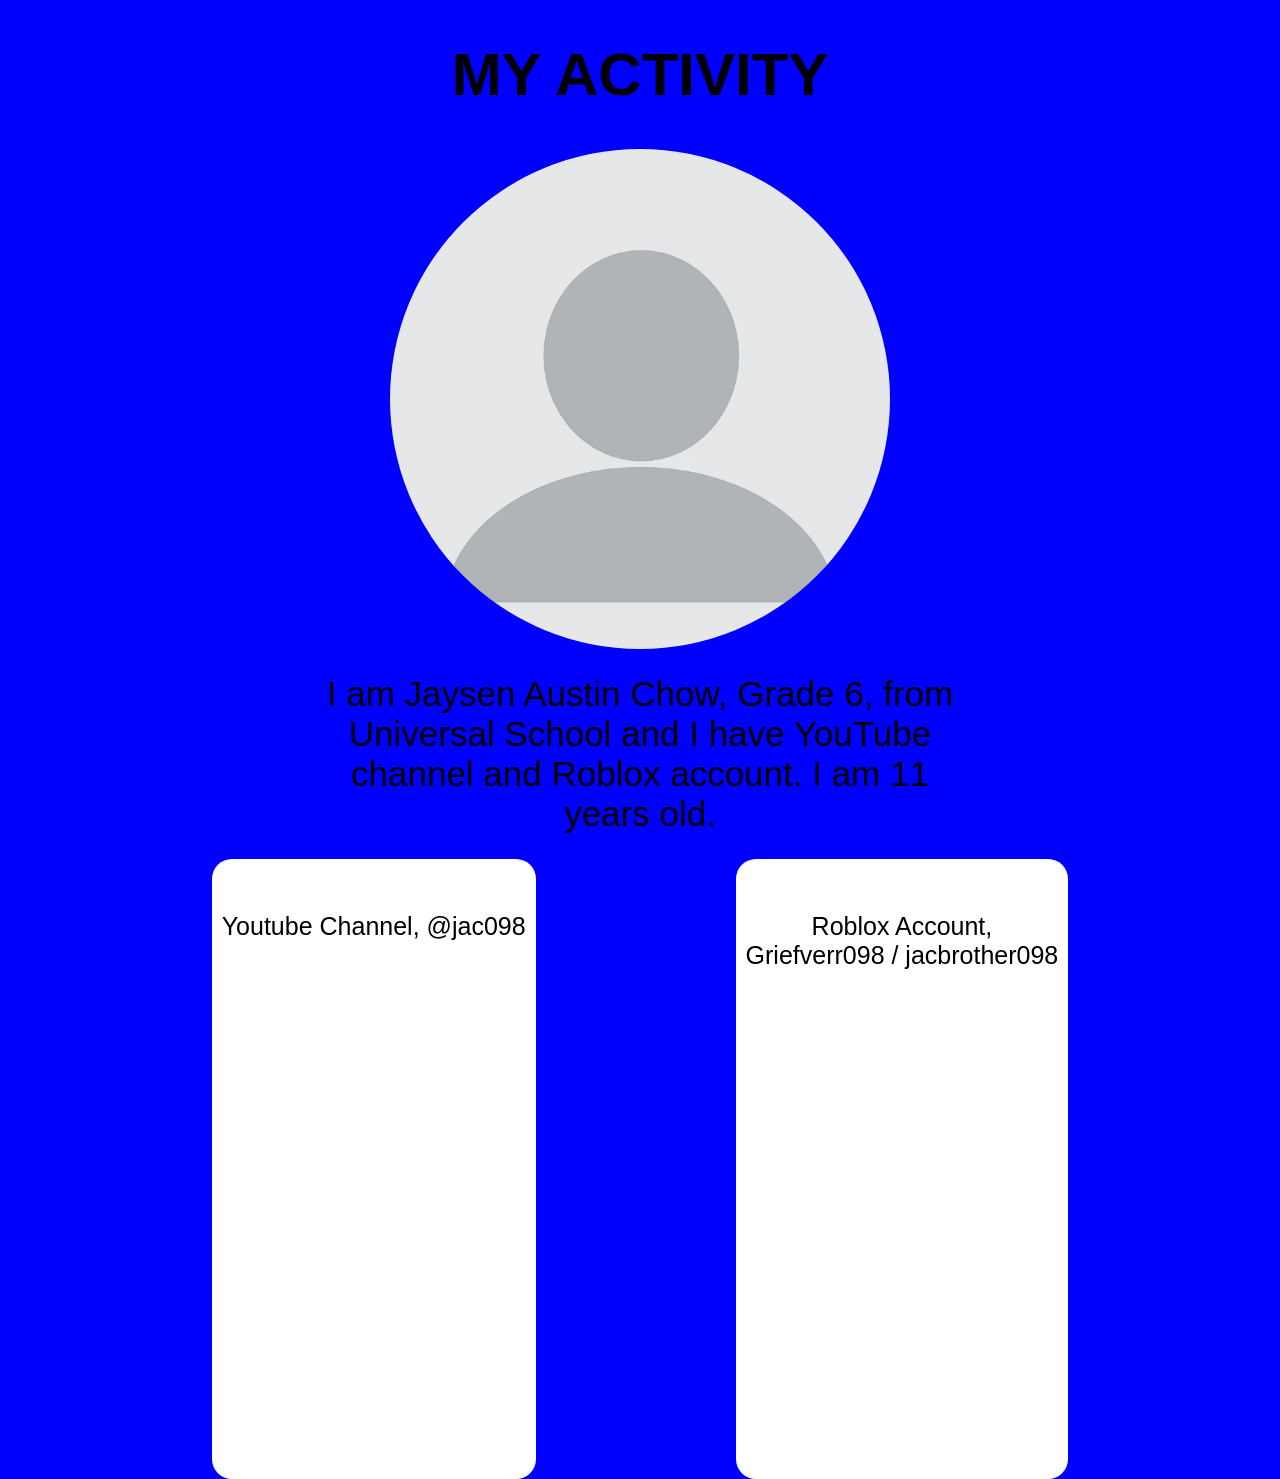
==== index.html @ f98d9be4 "Add index.html file with profile page layout and content" ====
<!DOCTYPE html>
<html lang="en">

<head>
    <meta charset="UTF-8">
    <meta name="viewport" content="width=device-width, initial-scale=1.0">
    <title>Document</title>
    <link rel="stylesheet" href="meet4.css">
</head>

<body>
    <h1 class="title">MY ACTIVITY</h1>
    <img class="profileimage" src="blank-profile-picture-973460_960_720.png">
    <p class="description">I am Jaysen Austin Chow, Grade 6, from Universal School and I have YouTube channel and Roblox
        account. I am 11
        years old.</p>

    <div class="containermain">        
        <!-- CARD 1 -->
        <div class="containercard">
            <a href="https://www.youtube.com/@jacbrother098">
                <img src="../youtube.png" alt="" width="400px">
            </a>
            <p>Youtube Channel, @jac098</p>
            
        </div>
        <!-- CARD 2 -->
        <div class="containercard">
            <a href="https://www.roblox.com/users/2201319328/profile">
                <img src="../child safety is our priority.png" alt="" width="400px">
            </a>
            <p>Roblox Account, <br>Griefverr098 / jacbrother098</p>
        </div>
    </div>

</body>

</html>
---- meet4.css ----
body{
    width: 100%;
    height: 100vh;
    background-color: blue; 
    box-sizing: border-box;
    margin: 0px;
    padding: 0px;
}

.title {
    font-size: 60px;
    text-align: center;
    font-family: Arial, Helvetica, sans-serif;
    font-weight: 800;
    /* font-style: italic; */
}

.profileimage {
    display: block;
    margin: 0px auto;
    width: 500px;
    border-radius: 100%;
}

.description{
    text-align: center;
    font-size: 35px;
    font-family: Arial, Helvetica, sans-serif;
    width: 50%;
    display: block;
    margin: 25px auto;
}

.containermain{
    display: flex;

    width: 100%;
    gap: 200px;
    justify-content: center;
}

.containercard{
    width: max-content;
    height: 600px;
    background-color: white;
    border-radius: 20px;
    padding: 10px;
}

.containercard p{
    text-align: center;
    font-size: 25px;
    font-family: Arial, Helvetica, sans-serif;
}
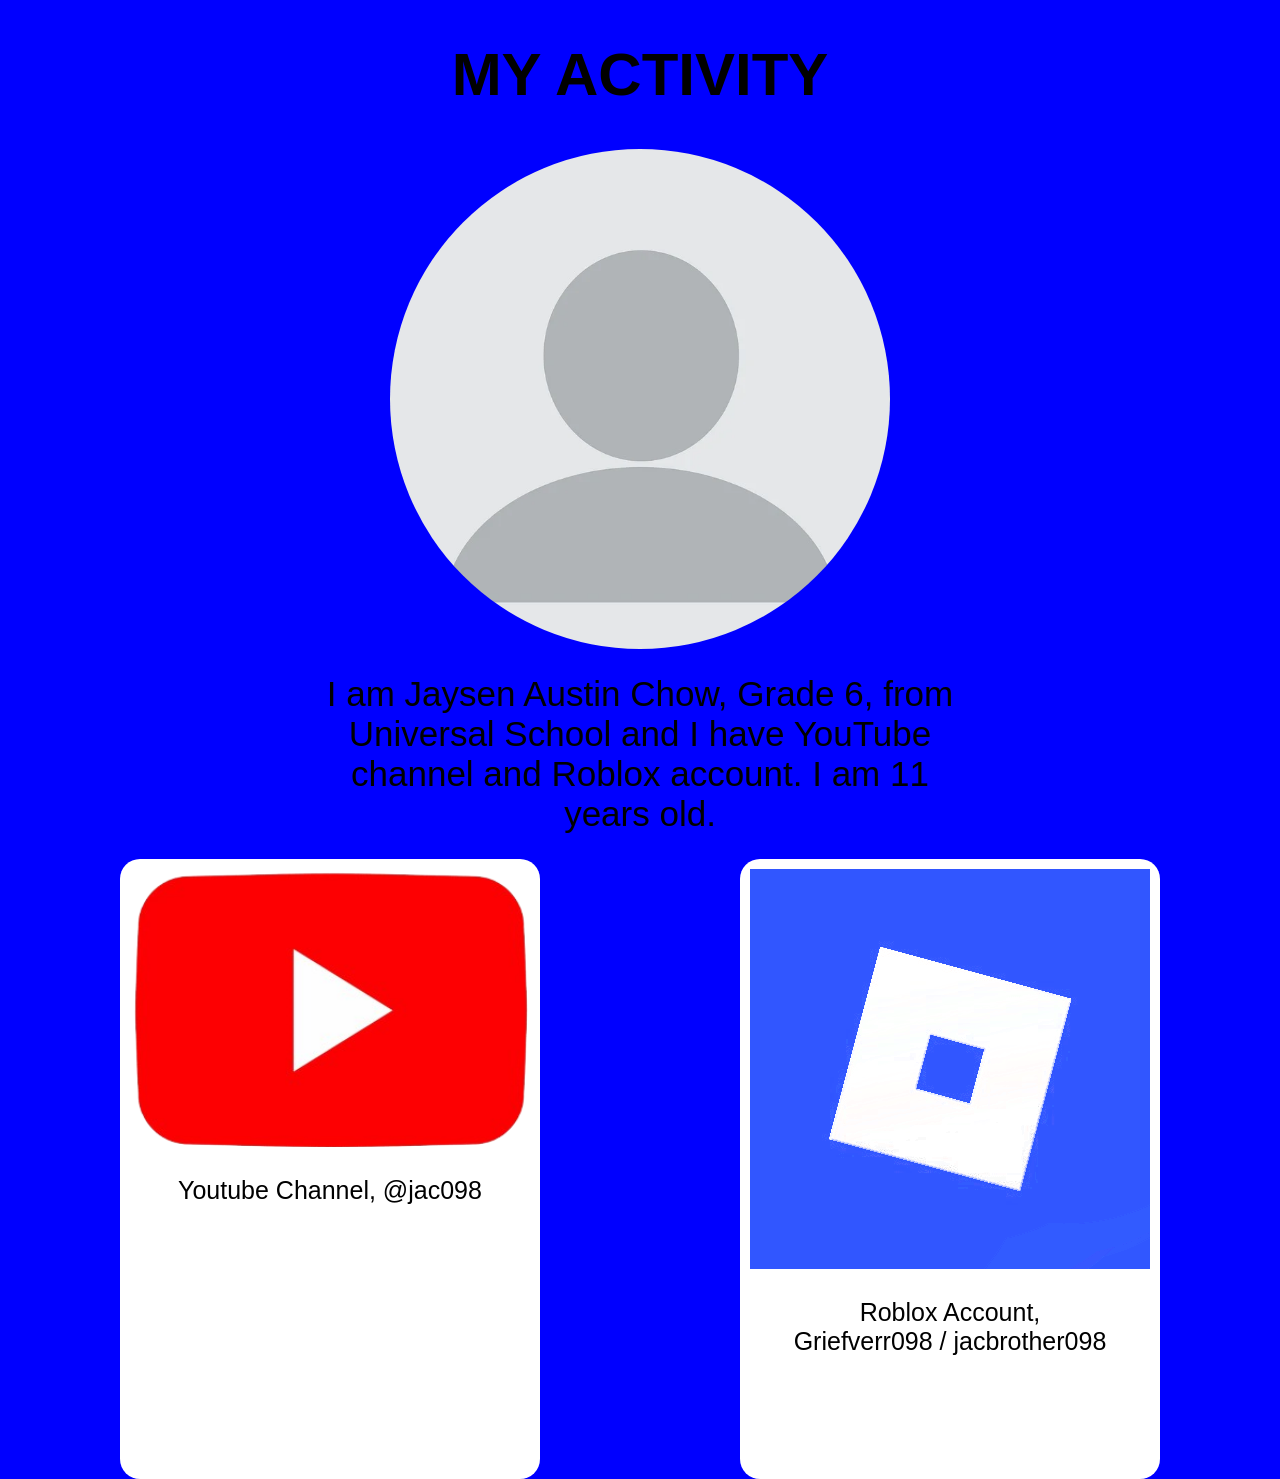
==== commit 3810642a: "Remove meet4.html file and its associated content" ====
--- a/index.html
+++ b/index.html
@@ -19,7 +19,7 @@
         <!-- CARD 1 -->
         <div class="containercard">
             <a href="https://www.youtube.com/@jacbrother098">
-                <img src="../youtube.png" alt="" width="400px">
+                <img src="./youtube.png" alt="" width="400px">
             </a>
             <p>Youtube Channel, @jac098</p>
             
@@ -27,7 +27,7 @@
         <!-- CARD 2 -->
         <div class="containercard">
             <a href="https://www.roblox.com/users/2201319328/profile">
-                <img src="../child safety is our priority.png" alt="" width="400px">
+                <img src="./child safety is our priority.png" alt="" width="400px">
             </a>
             <p>Roblox Account, <br>Griefverr098 / jacbrother098</p>
         </div>
